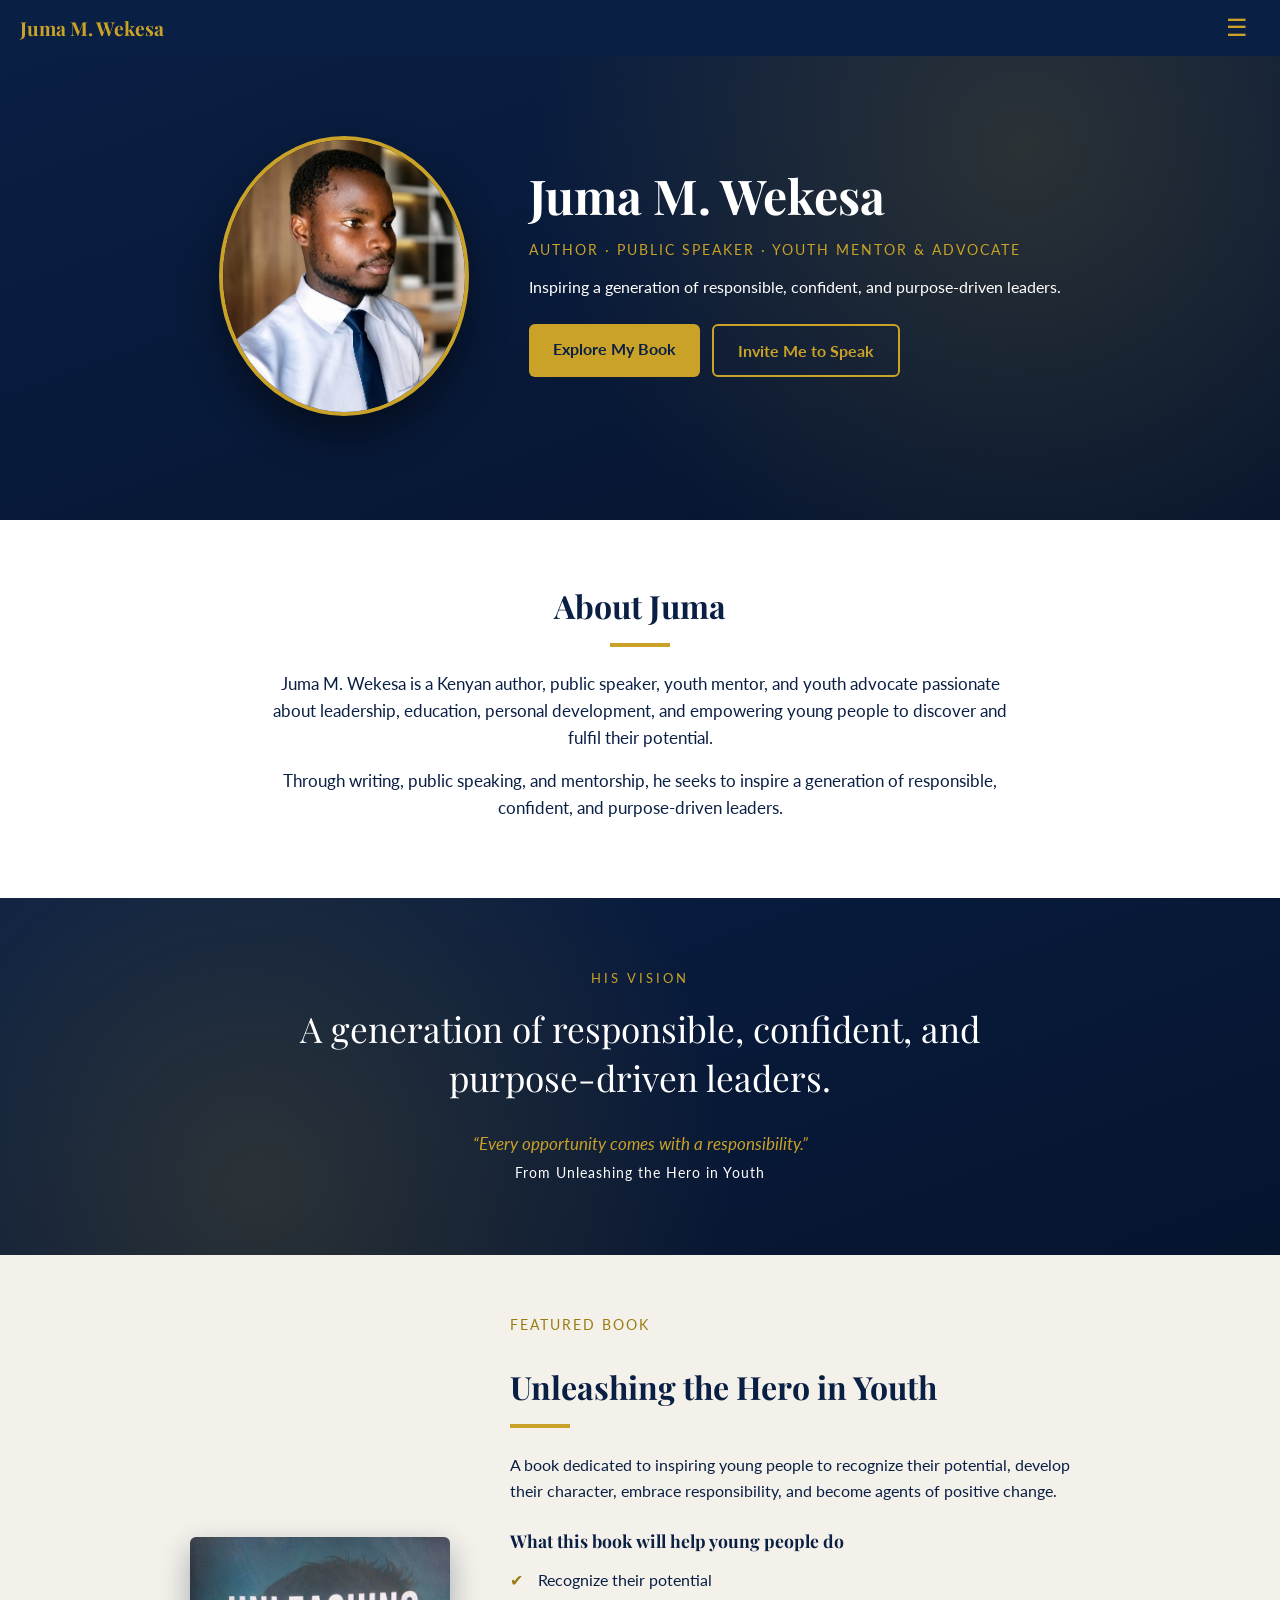
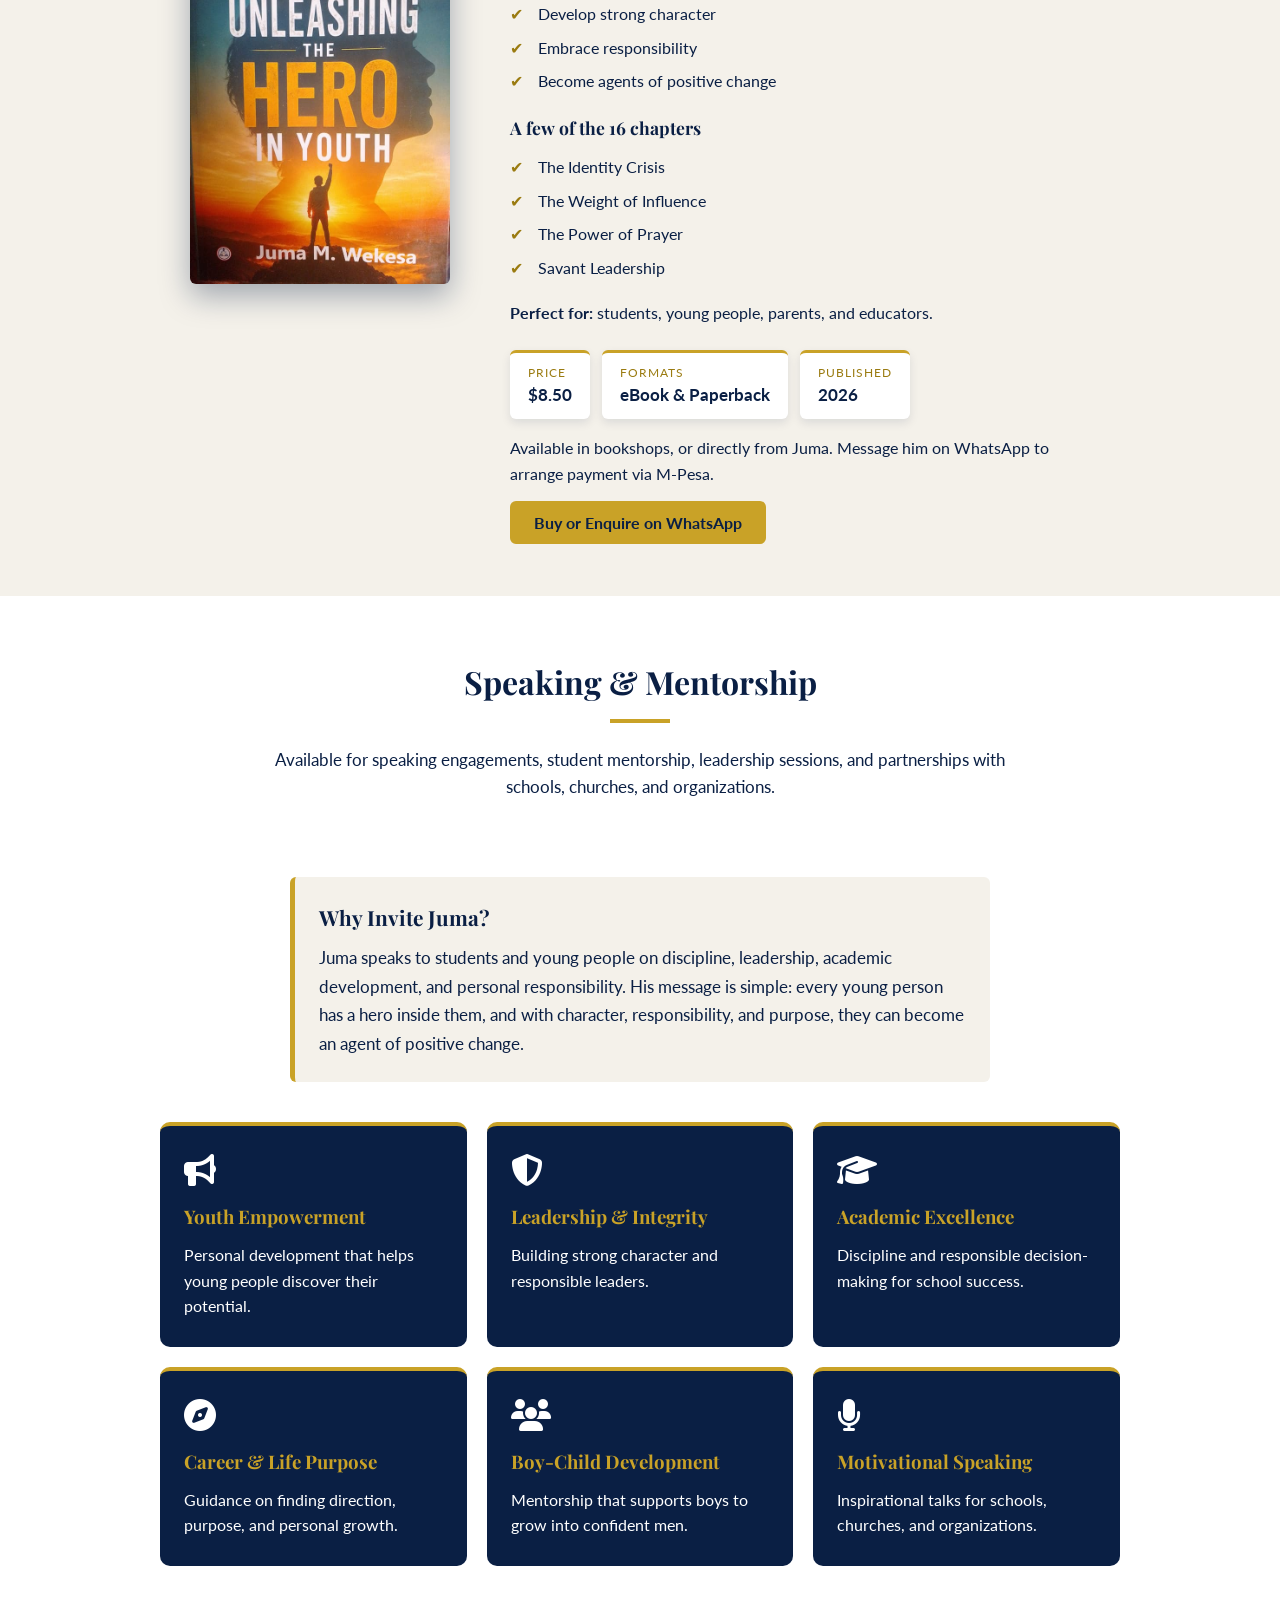
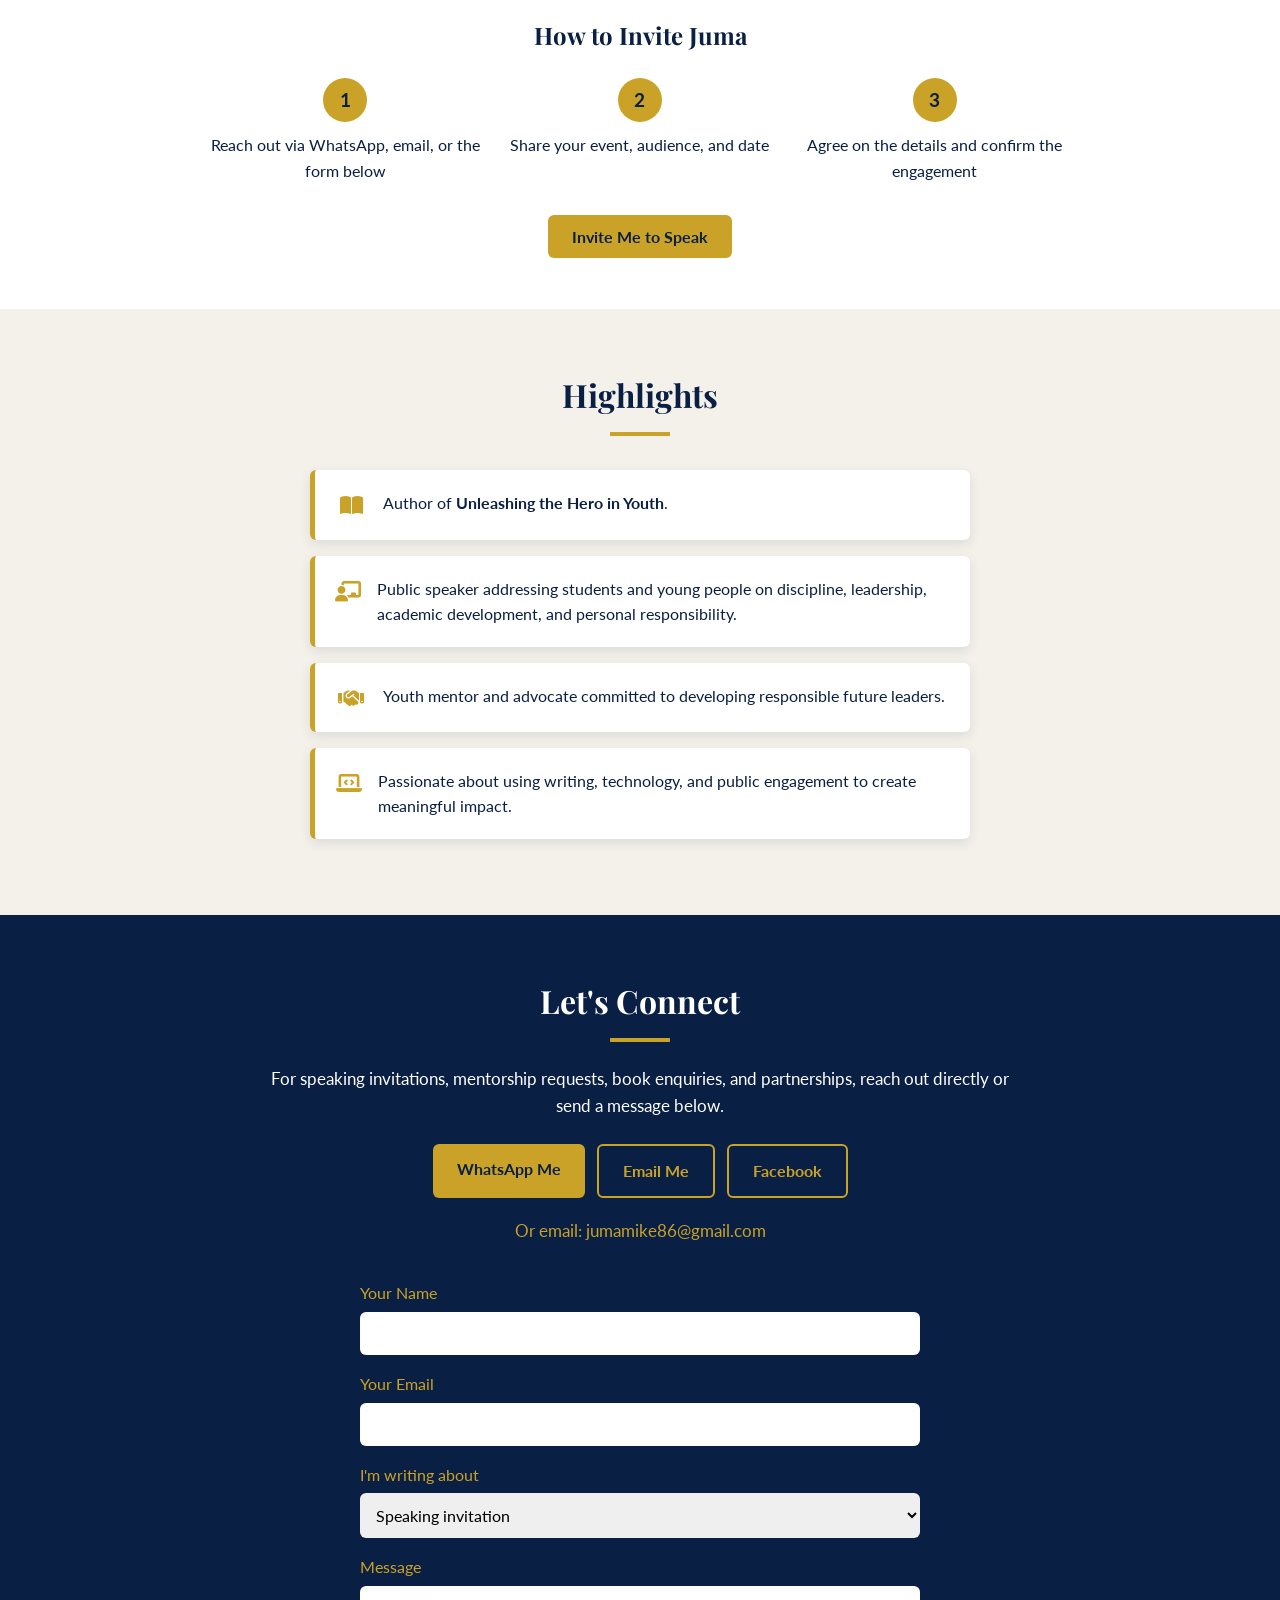
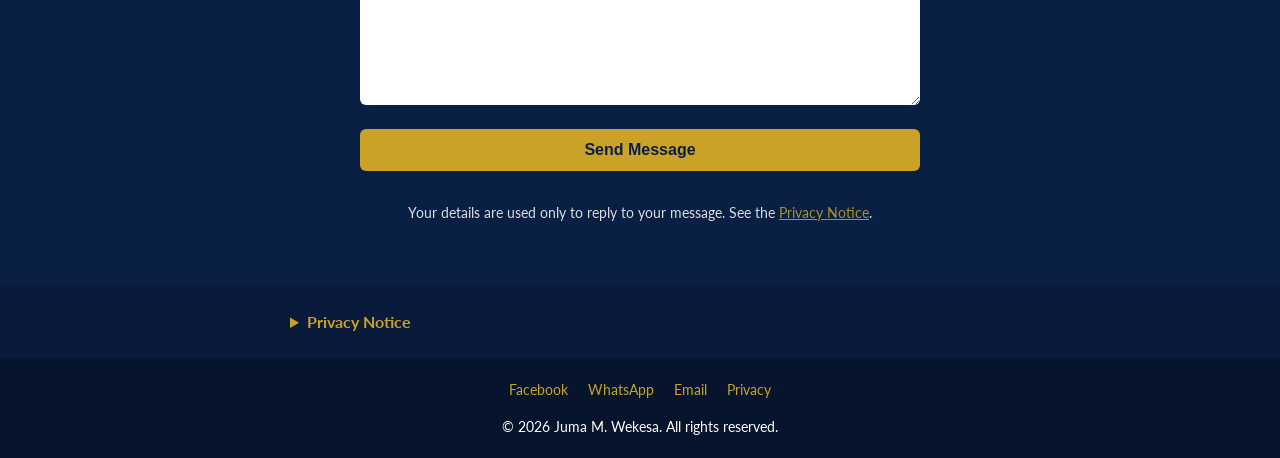
==== index.html @ 6edf7f05 "Add files via upload" ====
<!DOCTYPE html>
<html lang="en">
<head>
  <meta charset="UTF-8">
  <meta name="viewport" content="width=device-width, initial-scale=1.0">
  <title>Juma M. Wekesa | Author, Speaker & Youth Mentor</title>
  <link rel="preconnect" href="https://fonts.googleapis.com">
<link rel="preconnect" href="https://fonts.gstatic.com" crossorigin>
<link href="https://fonts.googleapis.com/css2?family=Playfair+Display:wght@600;700&family=Lato:wght@400;700&display=swap" rel="stylesheet">
<link rel="stylesheet" href="https://cdnjs.cloudflare.com/ajax/libs/font-awesome/6.5.1/css/all.min.css">
  <link rel="stylesheet" href="style.css">
  <meta name="description" content="Juma M. Wekesa is a Kenyan author, public speaker, youth mentor, and youth advocate. Explore his book Unleashing the Hero in Youth and invite him to speak.">
<meta name="theme-color" content="#0a1f44">

<!-- Link preview for WhatsApp, Facebook, etc. -->
<meta property="og:type" content="website">
<meta property="og:title" content="Juma M. Wekesa | Author, Speaker & Youth Mentor">
<meta property="og:description" content="Author of Unleashing the Hero in Youth. Inspiring a generation of responsible, confident, and purpose-driven leaders.">
<meta property="og:image" content="https://jumawekesa.netlify.app/juma.jpg">
<meta property="og:url" content="https://jumawekesa.netlify.app/">

<link rel="icon" href="data:image/svg+xml,%3Csvg xmlns='http://www.w3.org/2000/svg' viewBox='0 0 100 100'%3E%3Crect width='100' height='100' rx='18' fill='%230a1f44'/%3E%3Ctext x='50' y='66' font-size='46' font-family='Georgia,serif' font-weight='bold' text-anchor='middle' fill='%23c9a227'%3EJW%3C/text%3E%3C/svg%3E">

<script type="application/ld+json">
{
  "@context": "https://schema.org",
  "@type": "Person",
  "name": "Juma M. Wekesa",
  "jobTitle": "Author, Public Speaker, Youth Mentor and Youth Advocate",
  "description": "Kenyan author, public speaker, youth mentor, and youth advocate passionate about leadership, education, personal development, and empowering young people.",
  "url": "https://jumawekesa.netlify.app/",
  "image": "https://jumawekesa.netlify.app/juma.jpg",
  "address": {
    "@type": "PostalAddress",
    "addressLocality": "Bungoma",
    "addressCountry": "KE"
  },
  "sameAs": [
    "https://www.facebook.com/profile.php?id=61594581395085"
  ],
  "author": {
    "@type": "Book",
    "name": "Unleashing the Hero in Youth"
  }
}
</script>
</head>
<body>
<a href="#main" class="skip-link">Skip to content</a>
  <header>
    <nav>
  <a href="#home" class="logo">Juma M. Wekesa</a>
  <button class="menu-toggle" id="menu-toggle" aria-label="Open menu" aria-expanded="false">☰</button>
  <ul id="nav-menu">
    <li><a href="#about">About</a></li>
    <li><a href="#book">Book</a></li>
    <li><a href="#speaking">Speaking</a></li>
    <li><a href="#achievements">Highlights</a></li>
    <li><a href="#contact">Contact</a></li>
  </ul>
</nav>
  </header>

  <main id="main" tabindex="-1">
      <section id="home" class="hero">
        <img src="juma.jpg" alt="Juma M. Wekesa" class="hero-photo">
  <div class="hero-text">
           <h1>Juma M. Wekesa</h1>
    <p class="tagline">Author · Public Speaker · Youth Mentor & Advocate</p>
      <p class="subtagline">Inspiring a generation of responsible, confident, and purpose-driven leaders.</p>
    <div class="buttons">
      <a href="#book" class="btn btn-gold">Explore My Book</a>
      <a href="#contact" class="btn btn-outline">Invite Me to Speak</a>
    </div>
  </div>
</section>
  
<section id="about" class="section">
  <h2>About Juma</h2>
  <div class="gold-line"></div>
  <p>
    Juma M. Wekesa is a Kenyan author, public speaker, youth mentor, and youth advocate
    passionate about leadership, education, personal development, and empowering young
    people to discover and fulfil their potential.
  </p>
  <p>
    Through writing, public speaking, and mentorship, he seeks to inspire a generation
    of responsible, confident, and purpose-driven leaders.
  </p>
</section>

<div class="vision">
  <p class="vision-label">His Vision</p>
  <p class="vision-text">
    A generation of responsible, confident, and purpose-driven leaders.
  </p>
  <p class="vision-quote">“Every opportunity comes with a responsibility.” <span>From Unleashing the Hero in Youth</span></p>
</div>

    <section id="book" class="book">
  <div class="book-inner">
    <img src="book.jpg" alt="Cover of Unleashing the Hero in Youth" class="book-cover" loading="lazy" width="600" height="800">
    <div class="book-text">
      <p class="tagline">Featured Book</p>
      <h2>Unleashing the Hero in Youth</h2>
      <div class="gold-line"></div>
      <p>
        A book dedicated to inspiring young people to recognize their potential,
        develop their character, embrace responsibility, and become agents of
        positive change.
      </p>
      <h3 class="book-subtitle">What this book will help young people do</h3>
<ul class="book-points">
  <li>Recognize their potential</li>
  <li>Develop strong character</li>
  <li>Embrace responsibility</li>
  <li>Become agents of positive change</li>
</ul>

<h3 class="book-subtitle">A few of the 16 chapters</h3>
<ul class="book-points">
  <li>The Identity Crisis</li>
  <li>The Weight of Influence</li>
  <li>The Power of Prayer</li>
  <li>Savant Leadership</li>
</ul>

<p class="book-audience">
  <strong>Perfect for:</strong> students, young people, parents, and educators.
</p>

<div class="book-details">
  <div class="detail">
    <span class="detail-label">Price</span>
    <span class="detail-value">$8.50</span>
  </div>
  <div class="detail">
    <span class="detail-label">Formats</span>
    <span class="detail-value">eBook &amp; Paperback</span>
  </div>
  <div class="detail">
    <span class="detail-label">Published</span>
    <span class="detail-value">2026</span>
  </div>
</div>
<p class="book-buy">
  Available in bookshops, or directly from Juma. Message him on WhatsApp to arrange payment via M-Pesa.
</p>

      <a href="https://wa.me/254740183010?text=Hello%20Juma%2C%20I%27m%20interested%20in%20your%20book%20Unleashing%20the%20Hero%20in%20Youth."
         class="btn btn-gold" target="_blank">Buy or Enquire on WhatsApp</a>
    </div>
  </div>
</section>
    <section id="speaking" class="speaking">
  <div class="section">
    <h2>Speaking & Mentorship</h2>
    <div class="gold-line"></div>
    <p>
      Available for speaking engagements, student mentorship, leadership
      sessions, and partnerships with schools, churches, and organizations.
    </p>
  </div>

<div class="why-invite">
  <h3>Why Invite Juma?</h3>
  <p>
    Juma speaks to students and young people on discipline, leadership,
    academic development, and personal responsibility. His message is simple:
    every young person has a hero inside them, and with character,
    responsibility, and purpose, they can become an agent of positive change.
  </p>
</div>

  <div class="cards">
    <div class="card">
      <i class="fas fa-bullhorn card-icon"></i>
      <h3>Youth Empowerment</h3>
      <p>Personal development that helps young people discover their potential.</p>
    </div>
    <div class="card">
      <i class="fas fa-shield-halved card-icon"></i>
      <h3>Leadership & Integrity</h3>
      <p>Building strong character and responsible leaders.</p>
    </div>
    <div class="card">
      <i class="fas fa-graduation-cap card-icon"></i>
      <h3>Academic Excellence</h3>
      <p>Discipline and responsible decision-making for school success.</p>
    </div>
    <div class="card">
      <i class="fas fa-compass card-icon"></i>
      <h3>Career & Life Purpose</h3>
      <p>Guidance on finding direction, purpose, and personal growth.</p>
    </div>
    <div class="card">
      <i class="fas fa-users card-icon"></i>
      <h3>Boy-Child Development</h3>
      <p>Mentorship that supports boys to grow into confident men.</p>
    </div>
    <div class="card">
      <i class="fas fa-microphone card-icon"></i>
      <h3>Motivational Speaking</h3>
      <p>Inspirational talks for schools, churches, and organizations.</p>
    </div>
  </div>
  
  <div class="invite-steps">
  <h3>How to Invite Juma</h3>
  <div class="steps">
    <div class="step">
      <span class="step-number">1</span>
      <p>Reach out via WhatsApp, email, or the form below</p>
    </div>
    <div class="step">
      <span class="step-number">2</span>
      <p>Share your event, audience, and date</p>
    </div>
    <div class="step">
      <span class="step-number">3</span>
      <p>Agree on the details and confirm the engagement</p>
    </div>
  </div>
</div>

  <div class="speaking-cta">
    <a href="#contact" class="btn btn-gold">Invite Me to Speak</a>
  </div>
</section>
    <section id="achievements" class="highlights">
  <div class="section">
    <h2>Highlights</h2>
    <div class="gold-line"></div>
  </div>

  <ul class="highlight-list">
    <li>
      <span class="check"><i class="fas fa-book-open"></i></span>
      <p>Author of <strong>Unleashing the Hero in Youth</strong>.</p>
    </li>
    <li>
      <span class="check"><i class="fas fa-chalkboard-user"></i></span>
      <p>Public speaker addressing students and young people on discipline, leadership, academic development, and personal responsibility.</p>
    </li>
    <li>
      <span class="check"><i class="fas fa-handshake"></i></span>
      <p>Youth mentor and advocate committed to developing responsible future leaders.</p>
    </li>
    <li>
      <span class="check"><i class="fas fa-laptop-code"></i></span>
      <p>Passionate about using writing, technology, and public engagement to create meaningful impact.</p>
    </li>
  </ul>
</section>
    <section id="contact" class="contact">
  <div class="section">
    <h2>Let's Connect</h2>
    <div class="gold-line"></div>
    <p>
      For speaking invitations, mentorship requests, book enquiries, and
      partnerships, reach out directly or send a message below.
    </p>
    <div class="contact-buttons">
      <a href="https://wa.me/254740183010?text=Hello%20Juma%2C%20I%20found%20your%20website%20and%20would%20like%20to%20get%20in%20touch."
   class="btn btn-gold" target="_blank">WhatsApp Me</a>
      <a href="mailto:jumamike86@gmail.com?subject=Enquiry%20from%20your%20website" class="btn btn-outline">Email Me</a>
      <a href="https://www.facebook.com/profile.php?id=61594581395085" class="btn btn-outline" target="_blank">Facebook</a>
    </div>
        <p class="email-text">Or email: jumamike86@gmail.com</p>
  </div>
  
  <form id="contact-form" class="contact-form" action="https://formspree.io/f/mqppgrvp" method="POST">
  <input type="hidden" name="_subject" value="New enquiry from your website">
    <label for="name">Your Name</label>
    <input type="text" id="name" name="name" required>

    <label for="email">Your Email</label>
    <input type="email" id="email" name="email" required>

    <label for="reason">I'm writing about</label>
    <select id="reason" name="reason">
      <option>Speaking invitation</option>
      <option>Mentorship request</option>
      <option>Book enquiry</option>
      <option>Partnership</option>
    </select>

    <label for="message">Message</label>
    <textarea id="message" name="message" rows="5" required></textarea>

    <button type="submit" class="btn btn-gold">Send Message</button>
    
    <p class="form-status" id="form-status" role="status" aria-live="polite"></p>
    
    <p class="form-note">
  Your details are used only to reply to your message. See the
  <a href="#privacy">Privacy Notice</a>.
</p>
  </form>
</section>

  </main>
  <div class="privacy" id="privacy">
  <details>
    <summary>Privacy Notice</summary>
    <p>
      When you use the contact form, your name, email address, and message
      are sent to Juma M. Wekesa so that he can reply to your enquiry.
    </p>
    <p>
      Form messages are delivered through Formspree, a third-party form
      service. Your details are not sold or shared for marketing.
    </p>
    <p>
      If you would like your message deleted, email jumamike86@gmail.com
      and ask for it to be removed.
    </p>
    <p>
      If you contact Juma through WhatsApp or Facebook, those platforms'
      own privacy policies also apply.
    </p>
  </details>
</div>
  
<footer>
  <div class="footer-links">
    <a href="https://www.facebook.com/profile.php?id=61594581395085" target="_blank" rel="noopener">Facebook</a>
    <a href="https://wa.me/254740183010" target="_blank" rel="noopener">WhatsApp</a>
    <a href="mailto:jumamike86@gmail.com">Email</a>
    <a href="#privacy" id="privacy-link">Privacy</a>
  </div>
  <p>&copy; 2026 Juma M. Wekesa. All rights reserved.</p>
</footer>
<button id="back-to-top" aria-label="Back to top">↑</button>
  
<script src="script.js"></script>
</body>
</html>
---- style.css ----
/* ---------- Base ---------- */
:root {
  --navy: #0a1f44;
  --gold: #c9a227;
  --white: #ffffff;
}

* {
  margin: 0;
  padding: 0;
  box-sizing: border-box;
}

html {
  scroll-behavior: smooth;
}

body {
  font-family: Georgia, "Times New Roman", serif;
  color: var(--navy);
  line-height: 1.6;
}

/* ---------- Navigation ---------- */
header {
  background: var(--navy);
  position: sticky;
  top: 0;
  z-index: 10;
}

nav {
  display: flex;
  flex-wrap: wrap;
  justify-content: space-between;
  align-items: center;
  gap: 8px 16px;
  padding: 12px 20px;
}

nav a {
  color: var(--white);
  text-decoration: none;
}

.logo {
  color: var(--gold);
  font-size: 1.2rem;
  font-weight: bold;
}

nav ul {
  display: flex;
  flex-wrap: wrap;
  gap: 14px;
  list-style: none;
  font-size: 0.9rem;
}

nav ul a:hover {
  color: var(--gold);
}

/* ---------- Hero ---------- */
.hero {
  background:
    radial-gradient(circle at 80% 20%, rgba(201, 162, 39, 0.18), transparent 45%),
    linear-gradient(160deg, #0a1f44 0%, #06142e 100%);
  color: var(--white);
  padding: 40px 20px 60px;
  text-align: center;
}

.tagline {
  color: var(--gold);
  letter-spacing: 2px;
  text-transform: uppercase;
  font-size: 0.85rem;
  margin-bottom: 12px;
}

.hero h1 {
  font-size: 2rem;
  line-height: 1.2;
  margin-bottom: 16px;
}

.buttons {
  display: flex;
  flex-wrap: wrap;
  justify-content: center;
  gap: 12px;
  margin: 24px 0 32px;
}

.btn {
  padding: 12px 24px;
  border-radius: 6px;
  text-decoration: none;
  font-weight: bold;
}

.btn-gold {
  background: var(--gold);
  color: var(--navy);
}

.btn-outline {
  border: 2px solid var(--gold);
  color: var(--gold);
}

.hero-photo {
  width: 250px;
  height: 280px;
  border-radius: 50%;
  border: 4px solid var(--gold);
  object-fit: cover;
  margin-bottom: 1.5rem;
  box-shadow: 0 20px 40px rgba(0, 0, 0, 0.45);
}

@media (min-width: 800px) {
  .hero {
    display: flex;
    align-items: center;
    justify-content: center;
    gap: 60px;
    text-align: left;
    padding: 80px 8%;
  }

  .hero h1 {
    font-size: 3rem;
  }

  .buttons {
    justify-content: flex-start;
  }

  .hero-photo {
    max-width: 380px;
  }
}

/* ---------- General sections ---------- */
.section {
  padding: 60px 20px;
  max-width: 800px;
  margin: 0 auto;
  text-align: center;
}

.section h2 {
  font-size: 2rem;
  margin-bottom: 12px;
}

.gold-line {
  width: 60px;
  height: 4px;
  background: var(--gold);
  margin: 0 auto 24px;
}

.section p {
  margin-bottom: 16px;
  font-size: 1.05rem;
}

/* ---------- Book ---------- */
.book {
  background: #f4f1ea;
  padding: 60px 20px;
}

.book-inner {
  max-width: 900px;
  margin: 0 auto;
  text-align: center;
}

.book-cover {
  width: 100%;
  max-width: 260px;
  border-radius: 6px;
  box-shadow: 0 12px 30px rgba(10, 31, 68, 0.35);
  margin-bottom: 30px;
  height: auto;
}

.book .tagline {
  color: #9a7b10;
}

.book h2 {
  font-size: 2rem;
  margin-bottom: 12px;
}

.book .gold-line {
  margin: 0 auto 24px;
}

.book-text p {
  margin-bottom: 24px;
}

@media (min-width: 800px) {
  .book-inner {
    display: flex;
    align-items: center;
    gap: 60px;
    text-align: left;
  }

  .book .gold-line {
    margin: 0 0 24px;
  }
}

/* ---------- Speaking ---------- */
.speaking {
  padding-bottom: 60px;
}

.cards {
  display: grid;
  grid-template-columns: 1fr;
  gap: 20px;
  max-width: 1000px;
  margin: 0 auto;
  padding: 0 20px;
}

.card {
  background: var(--navy);
  color: var(--white);
  padding: 28px 24px;
  border-radius: 10px;
  border-top: 4px solid var(--gold);
  text-align: left;
}

.card h3 {
  color: var(--gold);
  margin-bottom: 10px;
}

.speaking-cta {
  text-align: center;
  margin-top: 40px;
}

@media (min-width: 800px) {
  .cards {
    grid-template-columns: repeat(3, 1fr);
  }
}

/* ---------- Highlights ---------- */
.highlights {
  background: #f4f1ea;
  padding-bottom: 60px;
}

.highlights .section {
  padding-bottom: 10px;
}

.highlight-list {
  list-style: none;
  max-width: 700px;
  margin: 0 auto;
  padding: 0 20px;
}

.highlight-list li {
  display: flex;
  align-items: flex-start;
  gap: 16px;
  background: var(--white);
  padding: 20px;
  margin-bottom: 16px;
  border-left: 5px solid var(--gold);
  border-radius: 6px;
  box-shadow: 0 4px 12px rgba(10, 31, 68, 0.1);
}

/* ---------- Card icons ---------- */
.card-icon {
  display: block;
  font-size: 1.8rem;
  color: var(--gold);
  margin-bottom: 14px;
}

.check {
  width: 32px;
  text-align: center;
}

.check {
  color: var(--gold);
  font-size: 1.3rem;
  line-height: 1.4;
}

.highlight-list p {
  margin: 0;
}

/* ---------- Contact ---------- */
.contact {
  background: var(--navy);
  color: var(--white);
  padding-bottom: 60px;
}

.contact .email-text {
  margin-bottom: 0;
}

.contact-form {
  margin-top: 0;
}

.contact .gold-line {
  margin: 0 auto 24px;
}

.contact .section {
  padding-bottom: 0px;
}

.contact-buttons {
  display: flex;
  flex-wrap: wrap;
  justify-content: center;
  gap: 12px;
  margin-top: 24px;
}

.contact-form {
  max-width: 600px;
  margin: 20px auto 0;
  padding: 0 20px;
  display: flex;
  flex-direction: column;
}

.contact-form label {
  margin: 16px 0 6px;
  color: var(--gold);
}

.contact-form input,
.contact-form select,
.contact-form textarea {
  padding: 12px;
  border: none;
  border-radius: 6px;
  font-size: 1rem;
  font-family: inherit;
}

.contact-form button {
  margin-top: 24px;
  border: none;
  cursor: pointer;
  font-size: 1rem;
}

/* ---------- Footer ---------- */
footer {
  background: #06142e;
  color: var(--white);
  text-align: center;
  padding: 20px;
  font-size: 0.9rem;
}

/* ---------- Footer links ---------- */
.footer-links {
  display: flex;
  justify-content: center;
  flex-wrap: wrap;
  gap: 20px;
  margin-bottom: 14px;
}

.footer-links a {
  color: var(--gold);
  text-decoration: none;
}

.footer-links a:hover {
  text-decoration: underline;
}

/* ---------- Animations ---------- */
.fade-in {
  opacity: 0;
  transform: translateY(30px);
  transition: opacity 0.8s ease, transform 0.8s ease;
}

.fade-in.visible {
  opacity: 1;
  transform: translateY(0);
}

@media (prefers-reduced-motion: reduce) {
  html {
    scroll-behavior: auto;
  }
  .fade-in {
    opacity: 1;
    transform: none;
    transition: none;
  }
}

/* ---------- Active nav link ---------- */
nav ul a.active {
  color: var(--gold);
}

.email-text {
  margin-top: 20px;
  color: var(--gold);
}

/* ---------- Hamburger menu (all screen sizes) ---------- */
nav {
  position: relative;
}

.menu-toggle {
  display: block;
  background: none;
  border: none;
  color: var(--gold);
  font-size: 1.5rem;
  line-height: 1;
  padding: 4px 12px;
  border-radius: 6px;
  cursor: pointer;
}

nav ul {
  display: none;
  position: absolute;
  top: 100%;
  right: 0;
  left: 0;
  flex-direction: column;
  gap: 0;
  background: var(--navy);
  font-size: 1rem;
}

nav ul.open {
  display: flex;
}

nav ul li a {
  display: block;
  padding: 14px 20px;
  border-bottom: 1px solid rgba(255, 255, 255, 0.15);
}

@media (min-width: 800px) {
  nav ul {
    left: auto;
    min-width: 240px;
    border-radius: 0 0 8px 8px;
  }
}


.card-icon {
  font-size: 2rem;
color: var(--white);
  margin-bottom: 1rem;
}

/* ---------- Back to top ---------- */
#back-to-top {
  position: fixed;
  right: 20px;
  bottom: 20px;
  width: 48px;
  height: 48px;
  border: none;
  border-radius: 50%;
  background: var(--gold);
  color: var(--navy);
  font-size: 1.4rem;
  font-weight: bold;
  cursor: pointer;
  box-shadow: 0 4px 12px rgba(0, 0, 0, 0.3);
  opacity: 0;
  pointer-events: none;
  transition: opacity 0.3s ease;
  z-index: 20;
}

#back-to-top.show {
  opacity: 1;
  pointer-events: auto;
}

/* ---------- Book extras ---------- */
.book-subtitle {
  font-size: 1.1rem;
  margin-bottom: 12px;
}

.book-points {
  list-style: none;
  margin-bottom: 20px;
}

.book-points li {
  position: relative;
  padding-left: 28px;
  margin-bottom: 8px;
}

.book-points li::before {
  content: "✔";
  position: absolute;
  left: 0;
  color: #9a7b10;
}

.book-audience {
  margin-bottom: 24px;
}

@media (max-width: 799px) {
  .book-points {
    display: inline-block;
    text-align: left;
  }
}

/* ---------- Typography ---------- */
body {
  font-family: "Lato", Arial, sans-serif;
}

h1, h2, h3, .logo {
  font-family: "Playfair Display", Georgia, serif;
}

.tagline {
  font-family: "Lato", Arial, sans-serif;
}

/* ---------- Interactions ---------- */
.btn {
  transition: transform 0.2s ease, box-shadow 0.2s ease, background 0.2s ease;
}

.btn:hover {
  transform: translateY(-3px);
  box-shadow: 0 8px 18px rgba(0, 0, 0, 0.25);
}

.btn-gold:hover {
  background: #dcb73a;
}

.btn-outline:hover {
  background: var(--gold);
  color: var(--navy);
}

.card {
  transition: transform 0.3s ease, box-shadow 0.3s ease;
}

.card:hover {
  transform: translateY(-6px);
  box-shadow: 0 14px 28px rgba(10, 31, 68, 0.3);
}

.highlight-list li {
  transition: transform 0.2s ease;
}

.highlight-list li:hover {
  transform: translateX(6px);
}

/* ---------- Invite steps ---------- */
.invite-steps {
  max-width: 900px;
  margin: 50px auto 0;
  padding: 0 20px;
  text-align: center;
}

.invite-steps h3 {
  font-size: 1.5rem;
  margin-bottom: 24px;
}

.steps {
  display: grid;
  grid-template-columns: 1fr;
  gap: 24px;
}

.step-number {
  display: inline-flex;
  align-items: center;
  justify-content: center;
  width: 44px;
  height: 44px;
  border-radius: 50%;
  background: var(--gold);
  color: var(--navy);
  font-weight: bold;
  font-size: 1.2rem;
  margin-bottom: 10px;
}

@media (min-width: 800px) {
  .steps {
    grid-template-columns: repeat(3, 1fr);
  }
}

/* ---------- Why invite ---------- */
.why-invite {
  max-width: 700px;
  margin: 0 auto 40px;
  padding: 24px;
  background: #f4f1ea;
  border-left: 5px solid var(--gold);
  border-radius: 6px;
  text-align: left;
}

.why-invite h3 {
  font-size: 1.3rem;
  margin-bottom: 10px;
}

.why-invite p {
  font-size: 1.05rem;
  line-height: 1.7;
}

/* ---------- Vision banner ---------- */
.vision {
  background:
    radial-gradient(circle at 20% 80%, rgba(201, 162, 39, 0.18), transparent 45%),
    linear-gradient(160deg, #0a1f44 0%, #06142e 100%);
  color: var(--white);
  text-align: center;
  padding: 70px 24px;
}

.vision-label {
  color: var(--gold);
  letter-spacing: 3px;
  text-transform: uppercase;
  font-size: 0.8rem;
  margin-bottom: 16px;
}

.vision-text {
  font-family: "Playfair Display", Georgia, serif;
  font-size: 1.6rem;
  line-height: 1.4;
  max-width: 700px;
  margin: 0 auto;
}

@media (min-width: 800px) {
  .vision-text {
    font-size: 2.2rem;
  }
}

/* ---------- 404 page ---------- */
.not-found {
  min-height: 100vh;
  display: flex;
  flex-direction: column;
  align-items: center;
  justify-content: center;
  text-align: center;
  padding: 40px 24px;
  color: var(--white);
  background:
    radial-gradient(circle at 80% 20%, rgba(201, 162, 39, 0.18), transparent 45%),
    linear-gradient(160deg, #0a1f44 0%, #06142e 100%);
}

.not-found-code {
  font-family: "Playfair Display", Georgia, serif;
  font-size: 6rem;
  font-weight: bold;
  color: var(--gold);
  line-height: 1;
  margin-bottom: 10px;
}

.not-found h1 {
  font-size: 1.8rem;
  margin-bottom: 12px;
}

.not-found p {
  margin-bottom: 24px;
}

/* ---------- Accessibility ---------- */
.skip-link {
  position: absolute;
  top: -60px;
  left: 12px;
  background: var(--gold);
  color: var(--navy);
  padding: 10px 18px;
  border-radius: 0 0 8px 8px;
  font-weight: bold;
  text-decoration: none;
  z-index: 100;
}

.skip-link:focus {
  top: 0;
}

/* Focus outlines */
a:focus-visible,
button:focus-visible,
input:focus-visible,
select:focus-visible,
textarea:focus-visible {
  outline: 3px solid var(--gold);
  outline-offset: 3px;
}

/* Navy outline on light backgrounds, so it stays visible */
.book a:focus-visible,
.highlights a:focus-visible,
.speaking a:focus-visible,
#about a:focus-visible {
  outline-color: var(--navy);
}

/* ---------- Hero entrance ---------- */
@keyframes heroRise {
  from {
    opacity: 0;
    transform: translateY(24px);
  }
  to {
    opacity: 1;
    transform: translateY(0);
  }
}

@keyframes heroPop {
  from {
    opacity: 0;
    transform: scale(0.92);
  }
  to {
    opacity: 1;
    transform: scale(1);
  }
}

.hero-text > * {
  opacity: 0;
  animation: heroRise 0.8s ease forwards;
}

.hero-text > *:nth-child(1) { animation-delay: 0.1s; }
.hero-text > *:nth-child(2) { animation-delay: 0.25s; }
.hero-text > *:nth-child(3) { animation-delay: 0.4s; }
.hero-text > *:nth-child(4) { animation-delay: 0.55s; }

.hero-photo {
  opacity: 0;
  animation: heroPop 1s ease 0.2s forwards;
}

@media (prefers-reduced-motion: reduce) {
  .hero-text > *,
  .hero-photo {
    opacity: 1;
    animation: none;
  }
}

/* ---------- Book details ---------- */
.book-details {
  display: flex;
  flex-wrap: wrap;
  justify-content: center;
  gap: 12px;
  margin-bottom: 16px;
}

.detail {
  background: var(--white);
  border-top: 3px solid var(--gold);
  border-radius: 6px;
  padding: 10px 18px;
  box-shadow: 0 4px 10px rgba(10, 31, 68, 0.1);
  display: flex;
  flex-direction: column;
}

.detail-label {
  font-size: 0.75rem;
  letter-spacing: 1px;
  text-transform: uppercase;
  color: #9a7b10;
}

.detail-value {
  font-weight: bold;
  font-size: 1.05rem;
}

.book-buy {
  margin-bottom: 20px;
}

/* ---------- Vision quote ---------- */
.vision-quote {
  margin-top: 28px;
  font-style: italic;
  color: var(--gold);
  font-size: 1.05rem;
}

.vision-quote span {
  display: block;
  margin-top: 6px;
  font-style: normal;
  font-size: 0.85rem;
  letter-spacing: 1px;
  color: var(--white);
}

@media (min-width: 800px) {
  .book-details {
    justify-content: flex-start;
  }
}

/* ---------- Privacy ---------- */
.form-note {
  margin-top: 16px;
  font-size: 0.85rem;
  text-align: center;
  opacity: 0.85;
}

.form-note a {
  color: var(--gold);
}

.privacy {
  background: #0a1a3a;
  color: var(--white);
  padding: 24px 20px;
  max-width: 100%;
}

.privacy details {
  max-width: 700px;
  margin: 0 auto;
}

.privacy summary {
  cursor: pointer;
  color: var(--gold);
  font-weight: bold;
}

.privacy p {
  margin-top: 12px;
  font-size: 0.9rem;
  line-height: 1.6;
}

/* ---------- Form status message ---------- */
.form-status {
  margin-top: 16px;
  text-align: center;
  border-radius: 6px;
}

.form-status.success,
.form-status.error {
  padding: 14px 16px;
}

.form-status.success {
  background: rgba(201, 162, 39, 0.15);
  border: 1px solid var(--gold);
  color: var(--white);
}

.form-status.error {
  background: rgba(220, 70, 70, 0.15);
  border: 1px solid #e06666;
  color: var(--white);
}
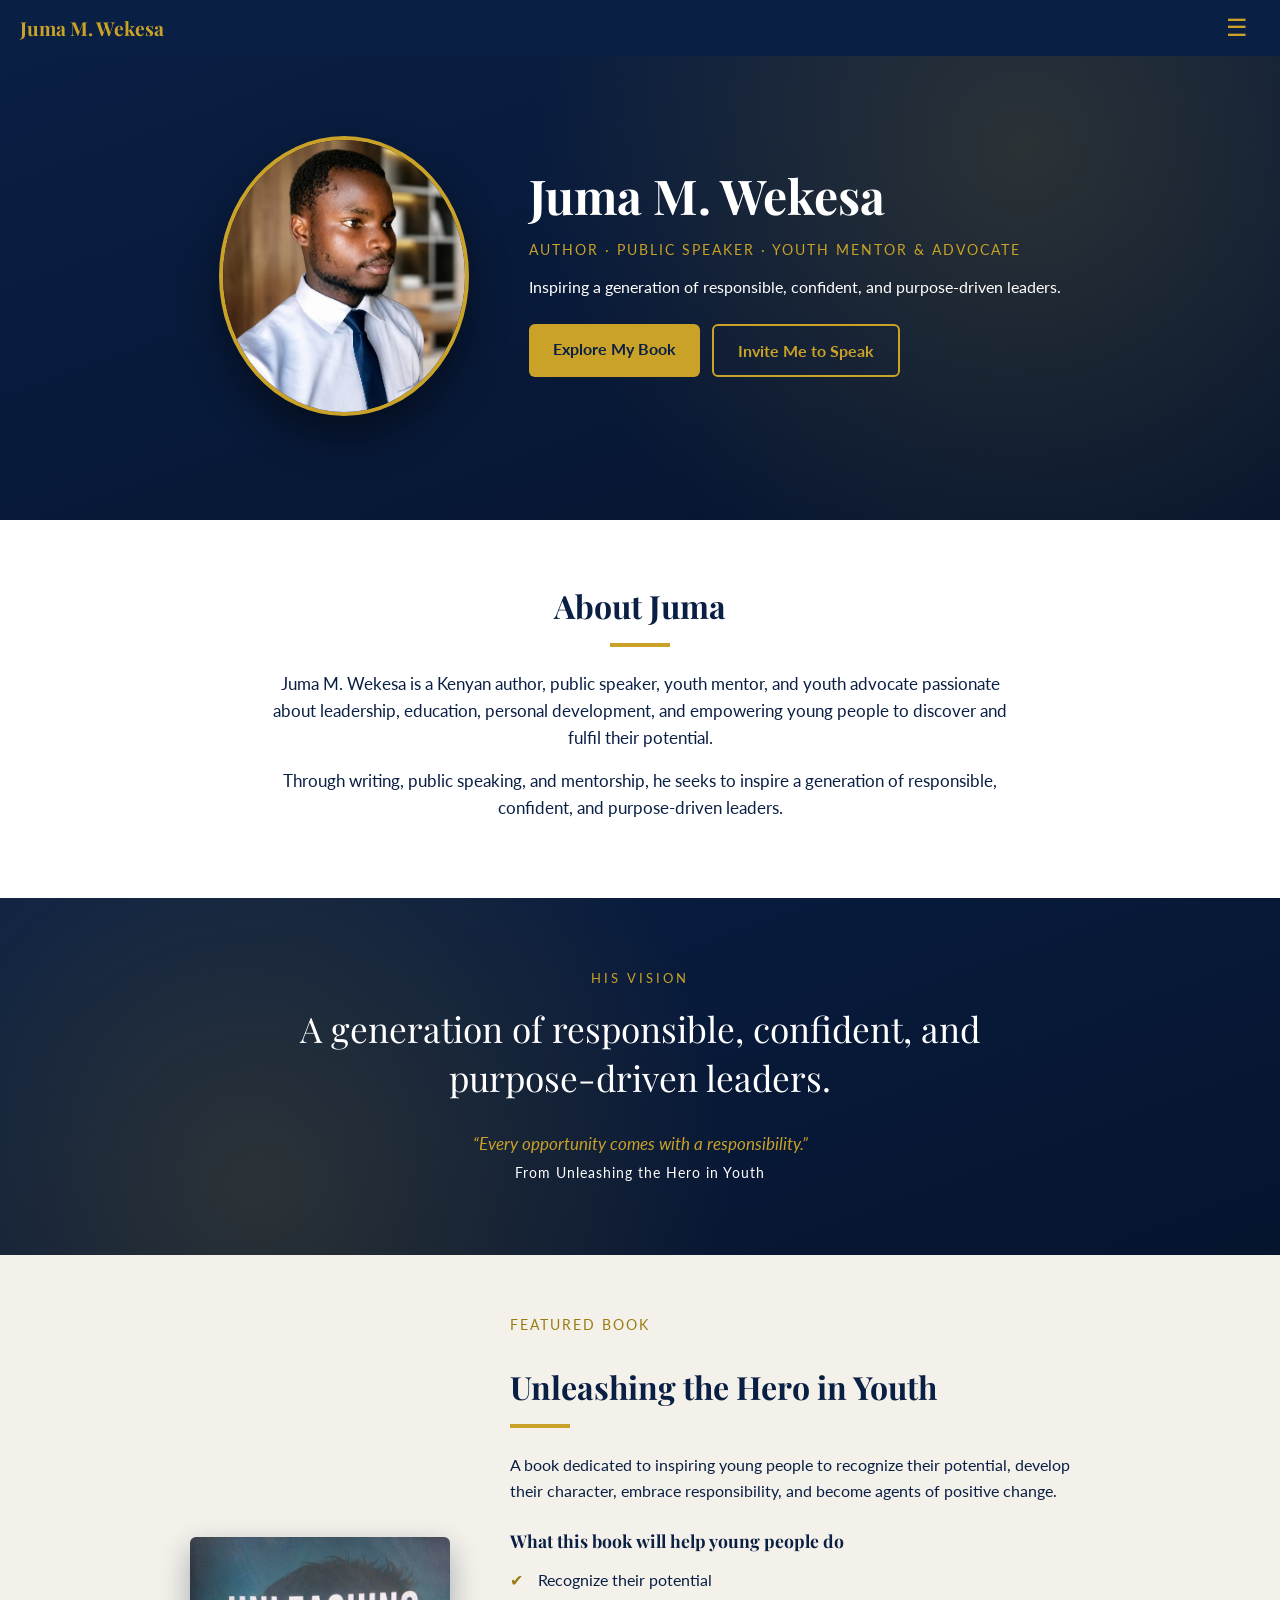
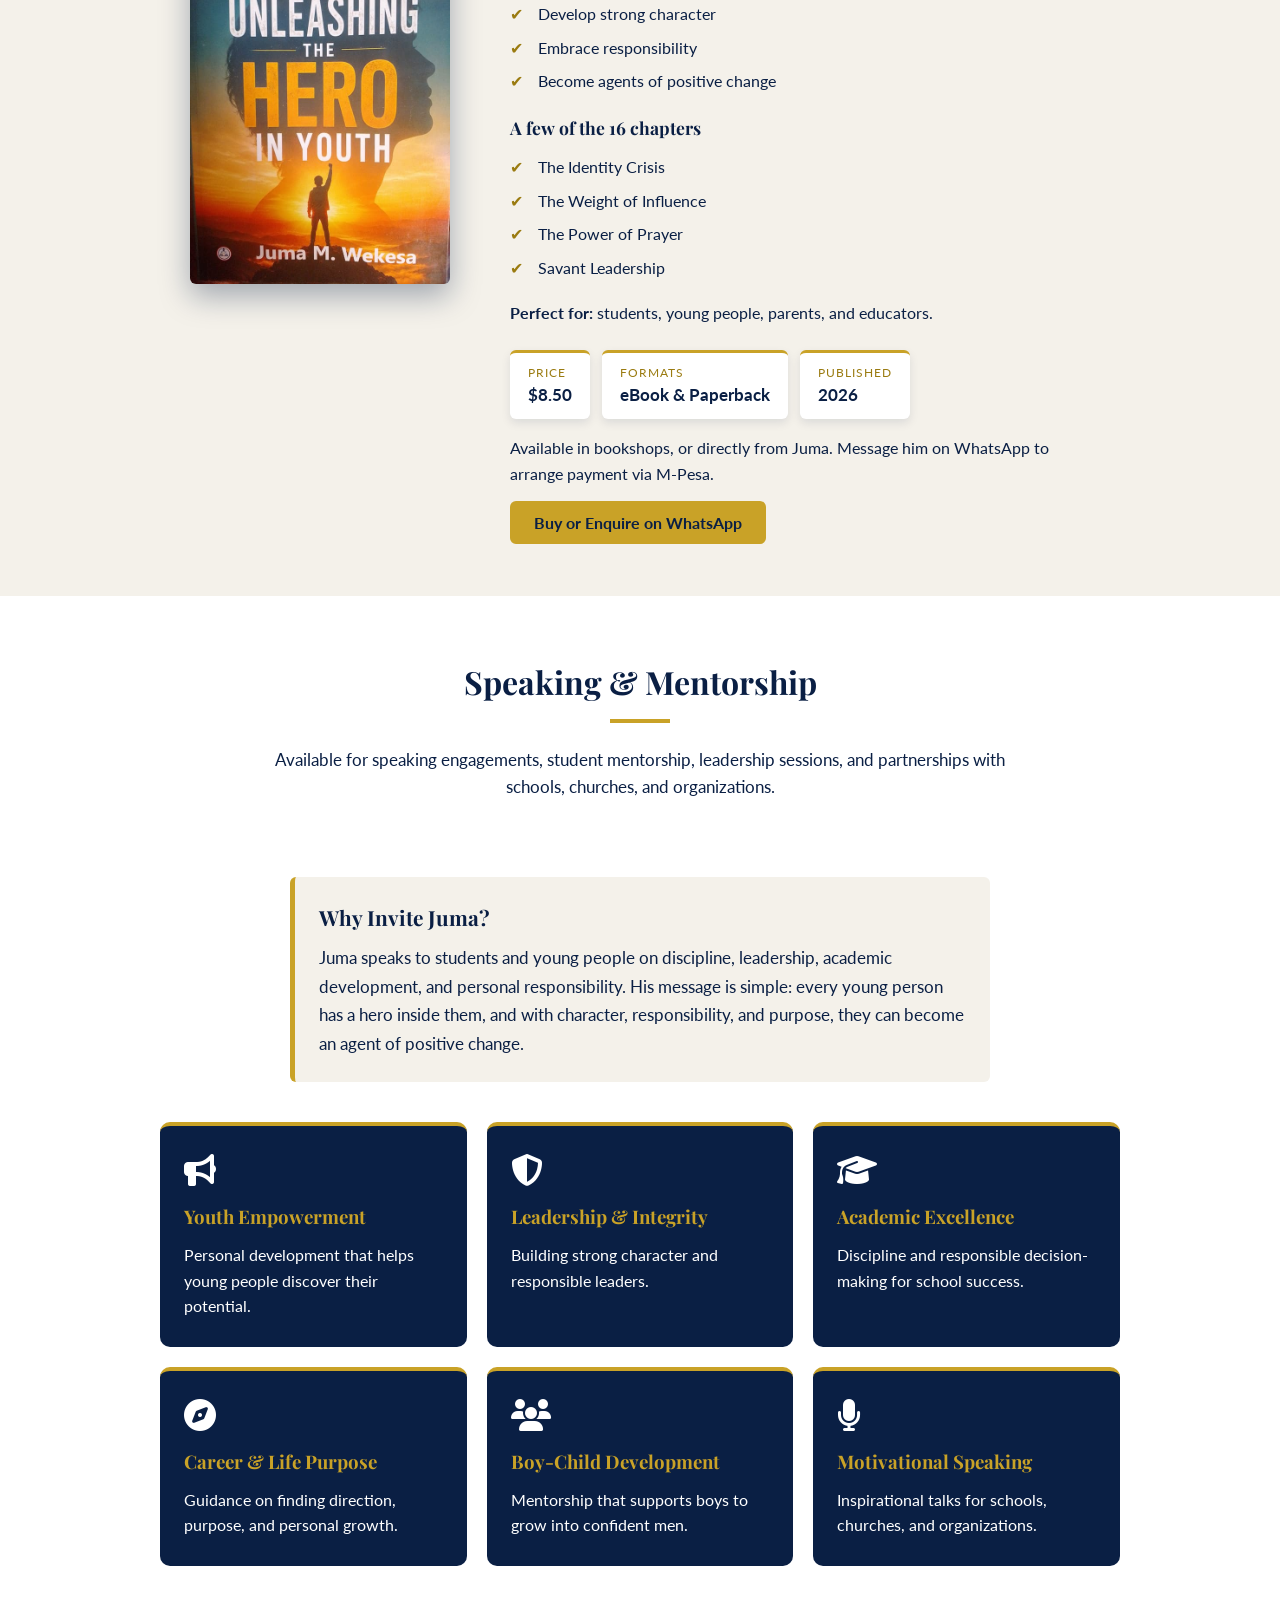
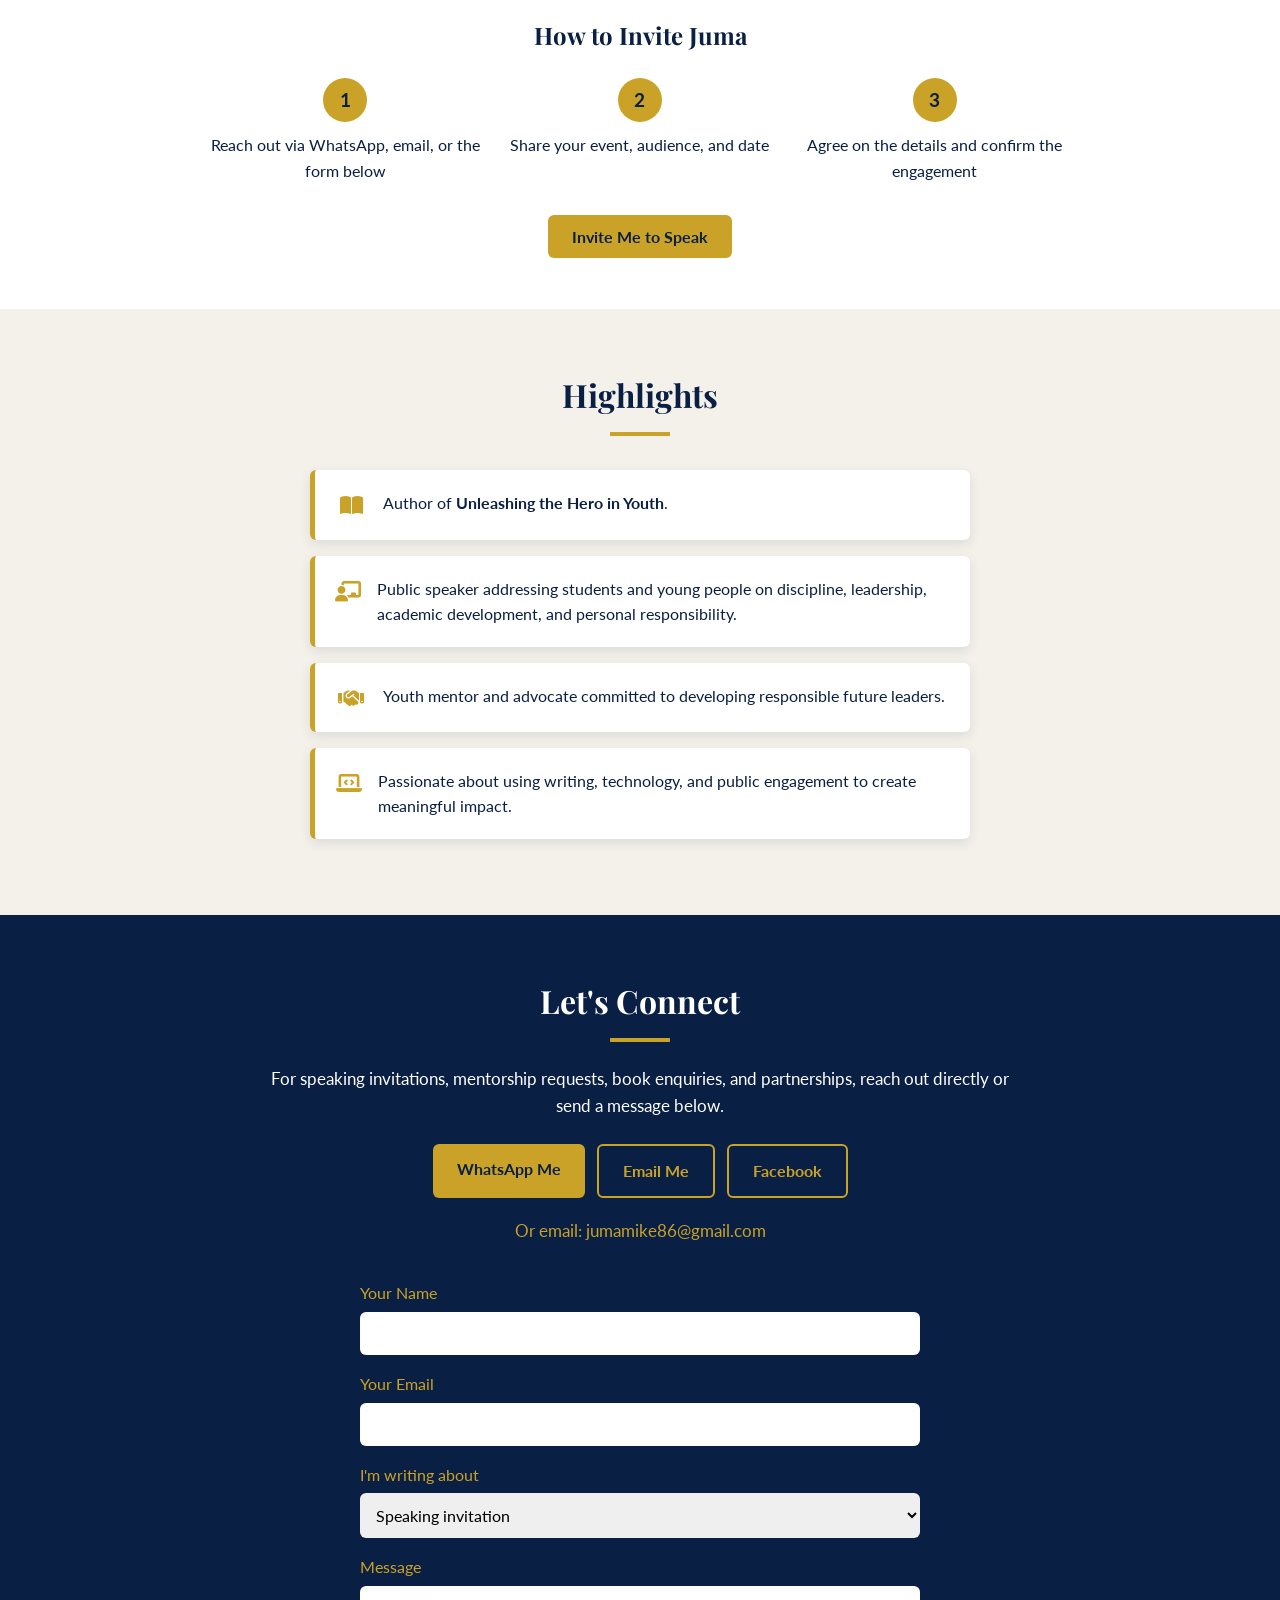
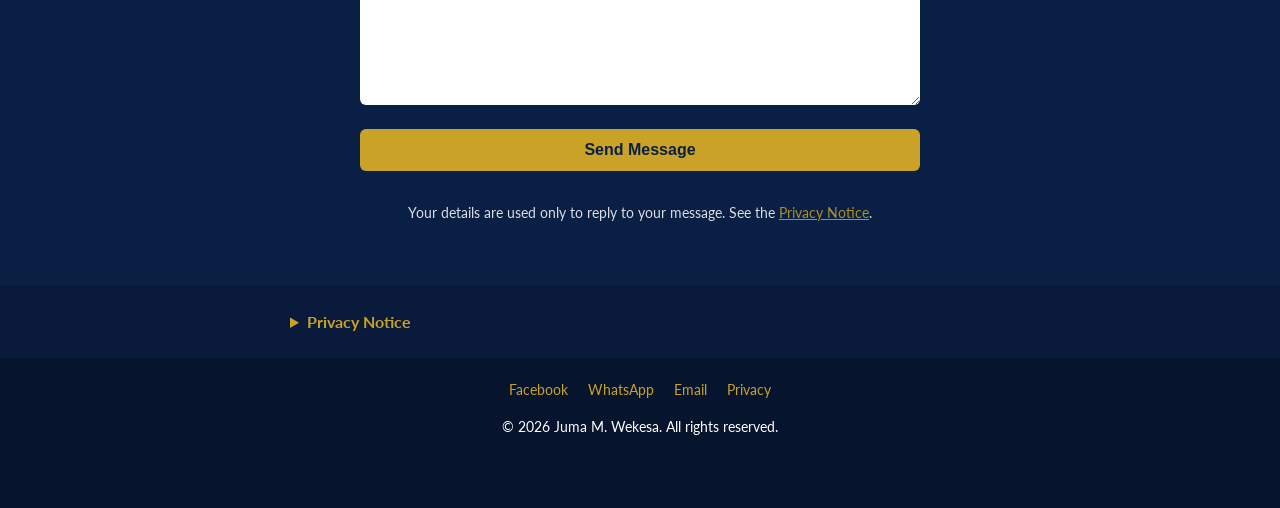
==== commit be4e70ab: "Rename index (1).html to index.html" ====
--- a/index.html
+++ b/index.html
@@ -18,6 +18,15 @@
 <meta property="og:description" content="Author of Unleashing the Hero in Youth. Inspiring a generation of responsible, confident, and purpose-driven leaders.">
 <meta property="og:image" content="https://jumawekesa.netlify.app/juma.jpg">
 <meta property="og:url" content="https://jumawekesa.netlify.app/">
+
+<link rel="canonical" href="https://jumawekesa.netlify.app/">
+
+<meta property="og:image:alt" content="Juma M. Wekesa, author of Unleashing the Hero in Youth">
+
+<meta name="twitter:card" content="summary">
+<meta name="twitter:title" content="Juma M. Wekesa | Author, Speaker & Youth Mentor">
+<meta name="twitter:description" content="Author of Unleashing the Hero in Youth. Inspiring a generation of responsible, confident, and purpose-driven leaders.">
+<meta name="twitter:image" content="https://jumawekesa.netlify.app/juma.jpg">
 
 <link rel="icon" href="data:image/svg+xml,%3Csvg xmlns='http://www.w3.org/2000/svg' viewBox='0 0 100 100'%3E%3Crect width='100' height='100' rx='18' fill='%230a1f44'/%3E%3Ctext x='50' y='66' font-size='46' font-family='Georgia,serif' font-weight='bold' text-anchor='middle' fill='%23c9a227'%3EJW%3C/text%3E%3C/svg%3E">
 
@@ -335,4 +344,4 @@
   
 <script src="script.js"></script>
 </body>
-</html>+</html>
--- a/style.css
+++ b/style.css
@@ -378,6 +378,7 @@
   text-align: center;
   padding: 20px;
   font-size: 0.9rem;
+  padding-bottom: 70px;
 }
 
 /* ---------- Footer links ---------- */
@@ -489,7 +490,7 @@
 #back-to-top {
   position: fixed;
   right: 20px;
-  bottom: 20px;
+  bottom: 80px;
   width: 48px;
   height: 48px;
   border: none;
@@ -918,4 +919,4 @@
   background: rgba(220, 70, 70, 0.15);
   border: 1px solid #e06666;
   color: var(--white);
-}+}
